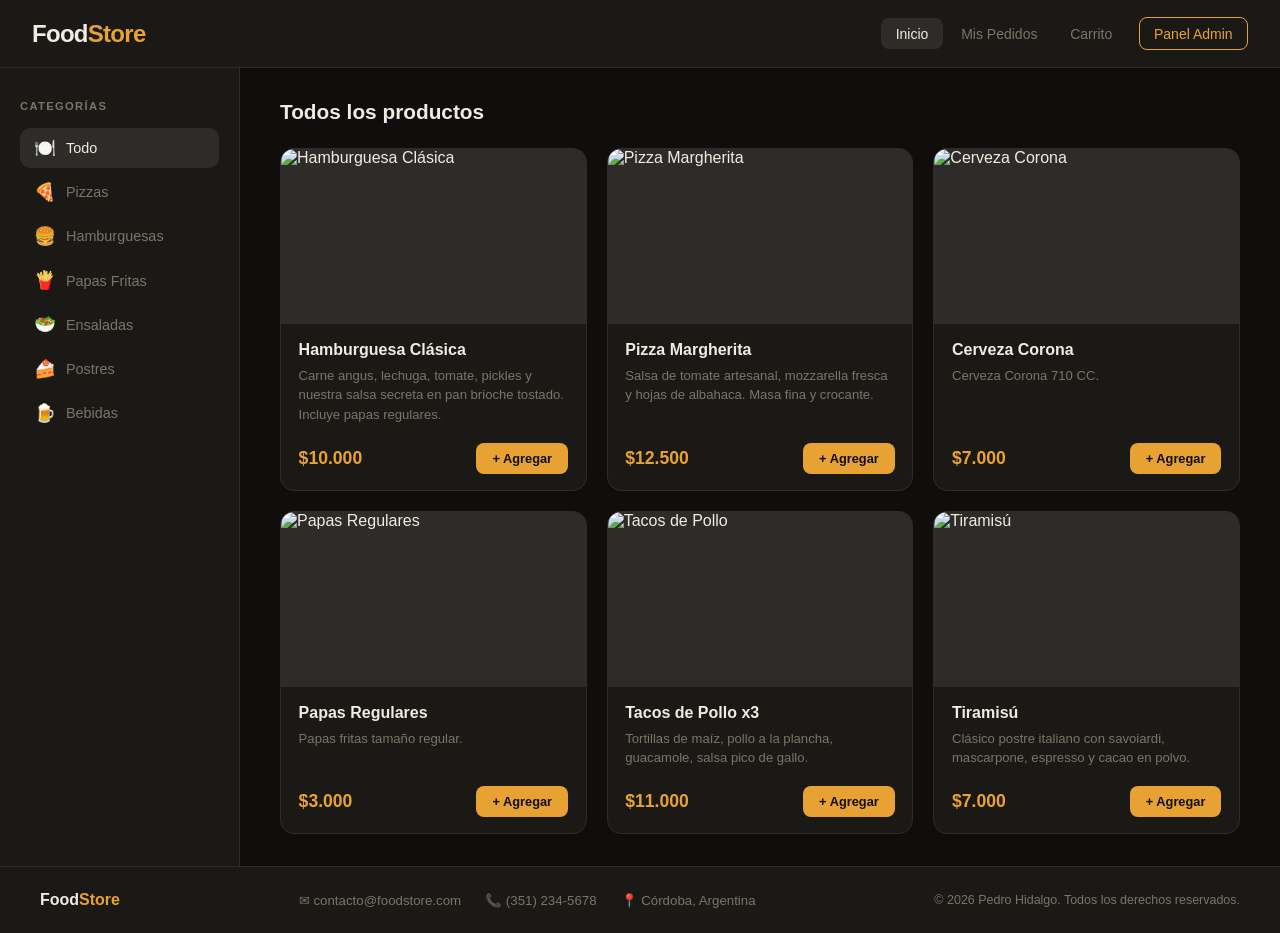
==== FoodStore/index.html @ 9117f425 "TP 1" ====
<!DOCTYPE html>
<html lang="es">
<head>
  <meta charset="UTF-8" />
  <meta name="viewport" content="width=device-width, initial-scale=1.0" />
  <title>Food Store - Catálogo</title>

  <style>
    /* ─── Variables ─────────────────────────────────────── */
    :root {
      --background: #0f0e0c;
      --surface:    #1a1916;
      --border:     #2e2c28;
      --accent:     #e8a234;
      --accent2:    #d45f2e;
      --text:       #f0ece4;
      --muted:      #7a7568;
      --radius:     14px;
      --transition: .25s cubic-bezier(.4,0,.2,1);
    }

    *, *::before, *::after { box-sizing: border-box; margin: 0; padding: 0; }

    /* html { scroll-behavior: smooth; } */

    body {
      font-family: sans-serif;
      background: var(--background);
      color: var(--text);
      min-height: 100vh;
      display: grid;
      grid-template-rows: auto 1fr auto;
      grid-template-columns: 240px 1fr;
      grid-template-areas:
        "header header"
        "aside  main"
        "footer footer";
    }

    /* ─── Header ────────────────────────────────────────── */
    header {
      grid-area: header;
      display: flex;
      align-items: center;
      justify-content: space-between;
      padding: 0 2rem;
      height: 68px;
      background: var(--surface);
      border-bottom: 1px solid var(--border);
      position: sticky;
      top: 0;
      z-index: 100;
    }

    header h1 {
      font-family: sans-serif;
      font-weight: 800;
      font-size: 1.5rem;
      letter-spacing: -0.03em;
      color: var(--text);
    }

    header h1 span {
      color: var(--accent);
    }

    nav {
      display: flex;
      gap: 0.25rem;
      align-items: center;
    }

    nav a {
      font-family: sans-serif;
      font-size: 0.875rem;
      font-weight: 500;
      color: var(--muted);
      text-decoration: none;
      padding: 0.45rem 0.9rem;
      border-radius: 8px;
      transition: color var(--transition), background var(--transition);
    }

    nav a:hover {
      color: var(--text);
      background: var(--border);
    }

    nav a.active {
      color: var(--text);
      background: var(--border);
    }

    nav a.admin {
      color: var(--accent);
      border: 1px solid var(--accent);
      margin-left: 0.5rem;
    }

    nav a.admin:hover {
      background: var(--accent);
      color: var(--background);
    }

    /* ─── Aside / Sidebar ───────────────────────────────── */
    aside {
      grid-area: aside;
      padding: 2rem 1.25rem;
      border-right: 1px solid var(--border);
      background: var(--surface);
    }

    aside h2 {
      font-family:  sans-serif;
      font-size: 0.7rem;
      font-weight: 700;
      letter-spacing: 0.12em;
      text-transform: uppercase;
      color: var(--muted);
      margin-bottom: 1rem;
    }

    aside ul {
      list-style: none;
      display: flex;
      flex-direction: column;
      gap: 0.25rem;
    }

    aside ul li a {
      display: flex;
      align-items: center;
      gap: 0.65rem;
      padding: 0.6rem 0.85rem;
      border-radius: 10px;
      font-size: 0.9rem;
      font-weight: 400;
      color: var(--muted);
      text-decoration: none;
      transition: background var(--transition), color var(--transition);
    }

    aside ul li a:hover,
    aside ul li a.active {
      background: var(--border);
      color: var(--text);
    }

    aside ul li a .cat-icon {
      font-size: 1.1rem;
    }

    /* ─── Main ──────────────────────────────────────────── */
    main {
      grid-area: main;
      padding: 2rem 2.5rem;
      overflow-y: auto;
    }

    /* Section title */
    .section-title {
      font-family:  sans-serif;
      font-size: 1.3rem;
      font-weight: 700;
      margin-bottom: 1.5rem;
      color: var(--text);
    }

    /* Product grid */
    .product-grid {
      display: grid;
      grid-template-columns: repeat(auto-fill, minmax(230px, 1fr));
      gap: 1.25rem;
    }

    article.product-card {
      background: var(--surface);
      border: 1px solid var(--border);
      border-radius: var(--radius);
      overflow: hidden;
      display: flex;
      flex-direction: column;
      transition: transform var(--transition), border-color var(--transition), box-shadow var(--transition);
      animation: fadeUp .4s ease both;
    }

    article.product-card:hover {
      transform: translateY(-4px);
      border-color: var(--accent);
      box-shadow: 0 12px 20px rgba(232,162,52,.12);
    }

    .product-img-wrap {
      position: relative;
      height: 175px;
      background: var(--border);
      overflow: hidden;
    }

    .product-img-wrap img {
      width: 100%;
      height: 100%;
      object-fit: cover;
      transition: transform .4s ease;
    }

    article.product-card:hover .product-img-wrap img {
      transform: scale(1.06);
    }

    .product-info {
      padding: 1rem 1.1rem;
      flex: 1;
      display: flex;
      flex-direction: column;
      gap: 0.4rem;
    }

    .product-info h3 {
      font-family:  sans-serif;
      font-size: 1rem;
      font-weight: 700;
      line-height: 1.2;
    }

    .product-info p {
      font-size: 0.82rem;
      color: var(--muted);
      line-height: 1.5;
      flex: 1;
    }

    .product-footer {
      display: flex;
      align-items: center;
      justify-content: space-between;
      margin-top: 0.75rem;
    }

    .product-footer strong {
      font-family:  sans-serif;
      font-size: 1.1rem;
      font-weight: 800;
      color: var(--accent);
    }

    .btn-add {
      background: var(--accent);
      color: var(--background);
      border: none;
      padding: 0.5rem 1rem;
      border-radius: 8px;
      font-family:  sans-serif;
      font-weight: 700;
      font-size: 0.8rem;
      cursor: pointer;
      transition: background var(--transition), transform var(--transition);
    }

    .btn-add:hover {
      background: var(--accent2);
      transform: scale(1.04);
    }

    .btn-add:active {
      transform: scale(0.97);
    }

    footer {
      grid-area: footer;
      background: var(--surface);
      border-top: 1px solid var(--border);
      padding: 1.5rem 2.5rem;
      display: flex;
      align-items: center;
      justify-content: space-between;
      gap: 1rem;
      flex-wrap: wrap;
    }

    footer .footer-brand {
      font-family:  sans-serif;
      font-weight: 800;
      font-size: 1rem;
      color: var(--text);
    }

    footer .footer-brand span { color: var(--accent); }

    footer .footer-contact {
      font-size: 0.83rem;
      color: var(--muted);
      display: flex;
      gap: 1.5rem;
      flex-wrap: wrap;
    }

    footer .footer-contact a {
      color: var(--muted);
      text-decoration: none;
      transition: color var(--transition);
    }

    footer .footer-contact a:hover { color: var(--accent); }

    footer .footer-copy {
      font-size: 0.78rem;
      color: var(--muted);
    }

    /* ─── Responsive ────────────────────────────────────── */
    @media (max-width: 768px) {
      body {
        grid-template-columns: 1fr;
        grid-template-areas:
          "header"
          "aside"
          "main"
          "footer";
      }

      aside {
        border-right: none;
        border-bottom: 1px solid var(--border);
        padding: 1rem 1.25rem;
      }

      aside ul { flex-direction: row; flex-wrap: wrap; }

      main { padding: 1.5rem 1.25rem; }

      header { padding: 0 1.25rem; }

      header h1 { font-size: 1.2rem; }

      nav a { font-size: 0.78rem; padding: 0.4rem 0.65rem; }
    }
  </style>
</head>
<body>

  <header>
    <h1>Food<span>Store</span></h1>
    <nav>
      <a href="index.html" class="active">Inicio</a>
      <a href="#">Mis Pedidos</a>
      <a href="#">Carrito</a>
      <a href="admin.html" class="admin">Panel Admin</a>
    </nav>
  </header>

  <aside>
    <h2>Categorías</h2>
    <ul>
      <li><a href="#" class="active"><span class="cat-icon">🍽️</span> Todo</a></li>
      <li><a href="#"><span class="cat-icon">🍕</span> Pizzas</a></li>
      <li><a href="#"><span class="cat-icon">🍔</span> Hamburguesas</a></li>
      <li><a href="#"><span class="cat-icon">🍟</span> Papas Fritas</a></li>
      <li><a href="#"><span class="cat-icon">🥗</span> Ensaladas</a></li>
      <li><a href="#"><span class="cat-icon">🍰</span> Postres</a></li>
      <li><a href="#"><span class="cat-icon">🍺</span> Bebidas</a></li>
    </ul>
  </aside>

  <main>

    <p class="section-title">Todos los productos</p>

    <section class="product-grid" aria-label="Catálogo de productos">

      <article class="product-card">
        <div class="product-img-wrap">
          <img src="/assets/burguer.jpg" alt="Hamburguesa Clásica" />
        </div>
        <div class="product-info">
          <h3>Hamburguesa Clásica</h3>
          <p>Carne angus, lechuga, tomate, pickles y nuestra salsa secreta en pan brioche tostado. Incluye papas regulares.</p>
          <div class="product-footer">
            <strong>$10.000
            </strong>
            <button class="btn-add" >+ Agregar</button>
          </div>
        </div>
      </article>

      <article class="product-card">
        <div class="product-img-wrap">
          <img src="/assets/pizza.jpg" alt="Pizza Margherita" />
        </div>
        <div class="product-info">
          <h3>Pizza Margherita</h3>
          <p>Salsa de tomate artesanal, mozzarella fresca y hojas de albahaca. Masa fina y crocante.</p>
          <div class="product-footer">
            <strong>$12.500</strong>
            <button class="btn-add" >+ Agregar</button>
          </div>
        </div>
      </article>

      <article class="product-card">
        <div class="product-img-wrap">
          <img src="/assets/corona.jpg" alt="Cerveza Corona" />
        </div>
        <div class="product-info">
          <h3>Cerveza Corona</h3>
          <p>Cerveza Corona 710 CC.</p>
          <div class="product-footer">
            <strong>$7.000</strong>
            <button class="btn-add" onclick="alert('¡Agregado al carrito!')">+ Agregar</button>
          </div>
        </div>
      </article>

      <article class="product-card">
        <div class="product-img-wrap">
          <img src="/assets/papas.jpg" alt="Papas Regulares" />
        </div>
        <div class="product-info">
          <h3>Papas Regulares</h3>
          <p>Papas fritas tamaño regular.</p>
          <div class="product-footer">
            <strong>$3.000</strong>
            <button class="btn-add">+ Agregar</button>
          </div>
        </div>
      </article>

      <article class="product-card">
        <div class="product-img-wrap">
          <img src="/assets/tacos.jpg" alt="Tacos de Pollo" />
        </div>
        <div class="product-info">
          <h3>Tacos de Pollo x3</h3>
          <p>Tortillas de maíz, pollo a la plancha, guacamole, salsa pico de gallo.</p>
          <div class="product-footer">
            <strong>$11.000</strong>
            <button class="btn-add">+ Agregar</button>
          </div>
        </div>
      </article>

      <article class="product-card">
        <div class="product-img-wrap">
          <img src="/assets/tiramisu.jpg" alt="Tiramisú" />
        </div>
        <div class="product-info">
          <h3>Tiramisú</h3>
          <p>Clásico postre italiano con savoiardi, mascarpone, espresso y cacao en polvo.</p>
          <div class="product-footer">
            <strong>$7.000</strong>
            <button class="btn-add" >+ Agregar</button>
          </div>
        </div>
      </article>

    </section>
  </main>

  <footer>
    <div class="footer-brand">Food<span>Store</span></div>
    <div class="footer-contact">
      <a href="mailto:contacto@foodstore.com">✉ contacto@foodstore.com</a>
      <a href="tel:+543512345678">📞 (351) 234-5678</a>
      <span>📍 Córdoba, Argentina</span>
    </div>
    <div class="footer-copy">© 2026 Pedro Hidalgo. Todos los derechos reservados.</div>
  </footer>

</body>
</html>
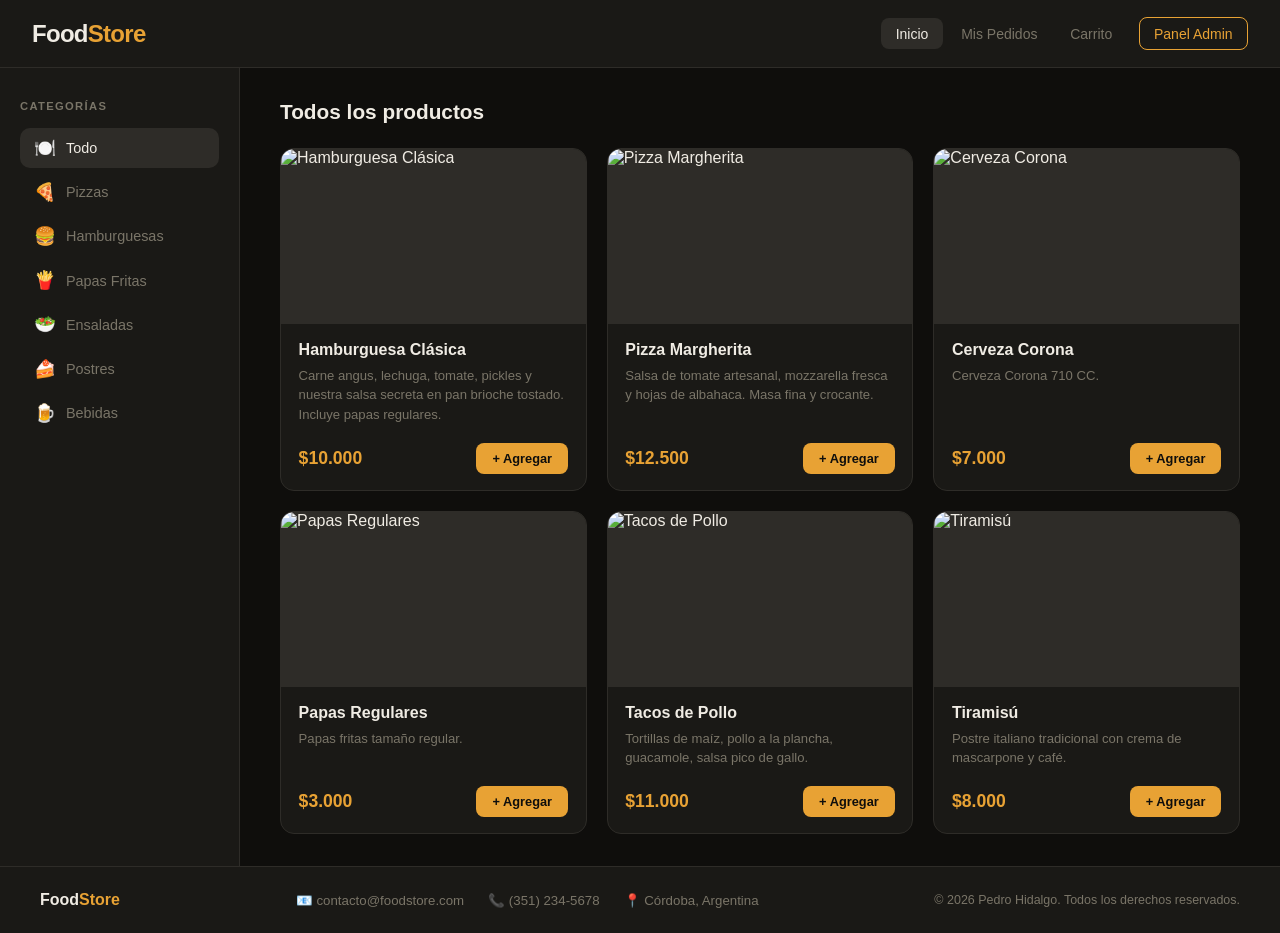
==== commit e0f258e0: "TP 3" ====
--- a/FoodStore/index.html
+++ b/FoodStore/index.html
@@ -4,338 +4,10 @@
   <meta charset="UTF-8" />
   <meta name="viewport" content="width=device-width, initial-scale=1.0" />
   <title>Food Store - Catálogo</title>
-
-  <style>
-    /* ─── Variables ─────────────────────────────────────── */
-    :root {
-      --background: #0f0e0c;
-      --surface:    #1a1916;
-      --border:     #2e2c28;
-      --accent:     #e8a234;
-      --accent2:    #d45f2e;
-      --text:       #f0ece4;
-      --muted:      #7a7568;
-      --radius:     14px;
-      --transition: .25s cubic-bezier(.4,0,.2,1);
-    }
-
-    *, *::before, *::after { box-sizing: border-box; margin: 0; padding: 0; }
-
-    /* html { scroll-behavior: smooth; } */
-
-    body {
-      font-family: sans-serif;
-      background: var(--background);
-      color: var(--text);
-      min-height: 100vh;
-      display: grid;
-      grid-template-rows: auto 1fr auto;
-      grid-template-columns: 240px 1fr;
-      grid-template-areas:
-        "header header"
-        "aside  main"
-        "footer footer";
-    }
-
-    /* ─── Header ────────────────────────────────────────── */
-    header {
-      grid-area: header;
-      display: flex;
-      align-items: center;
-      justify-content: space-between;
-      padding: 0 2rem;
-      height: 68px;
-      background: var(--surface);
-      border-bottom: 1px solid var(--border);
-      position: sticky;
-      top: 0;
-      z-index: 100;
-    }
-
-    header h1 {
-      font-family: sans-serif;
-      font-weight: 800;
-      font-size: 1.5rem;
-      letter-spacing: -0.03em;
-      color: var(--text);
-    }
-
-    header h1 span {
-      color: var(--accent);
-    }
-
-    nav {
-      display: flex;
-      gap: 0.25rem;
-      align-items: center;
-    }
-
-    nav a {
-      font-family: sans-serif;
-      font-size: 0.875rem;
-      font-weight: 500;
-      color: var(--muted);
-      text-decoration: none;
-      padding: 0.45rem 0.9rem;
-      border-radius: 8px;
-      transition: color var(--transition), background var(--transition);
-    }
-
-    nav a:hover {
-      color: var(--text);
-      background: var(--border);
-    }
-
-    nav a.active {
-      color: var(--text);
-      background: var(--border);
-    }
-
-    nav a.admin {
-      color: var(--accent);
-      border: 1px solid var(--accent);
-      margin-left: 0.5rem;
-    }
-
-    nav a.admin:hover {
-      background: var(--accent);
-      color: var(--background);
-    }
-
-    /* ─── Aside / Sidebar ───────────────────────────────── */
-    aside {
-      grid-area: aside;
-      padding: 2rem 1.25rem;
-      border-right: 1px solid var(--border);
-      background: var(--surface);
-    }
-
-    aside h2 {
-      font-family:  sans-serif;
-      font-size: 0.7rem;
-      font-weight: 700;
-      letter-spacing: 0.12em;
-      text-transform: uppercase;
-      color: var(--muted);
-      margin-bottom: 1rem;
-    }
-
-    aside ul {
-      list-style: none;
-      display: flex;
-      flex-direction: column;
-      gap: 0.25rem;
-    }
-
-    aside ul li a {
-      display: flex;
-      align-items: center;
-      gap: 0.65rem;
-      padding: 0.6rem 0.85rem;
-      border-radius: 10px;
-      font-size: 0.9rem;
-      font-weight: 400;
-      color: var(--muted);
-      text-decoration: none;
-      transition: background var(--transition), color var(--transition);
-    }
-
-    aside ul li a:hover,
-    aside ul li a.active {
-      background: var(--border);
-      color: var(--text);
-    }
-
-    aside ul li a .cat-icon {
-      font-size: 1.1rem;
-    }
-
-    /* ─── Main ──────────────────────────────────────────── */
-    main {
-      grid-area: main;
-      padding: 2rem 2.5rem;
-      overflow-y: auto;
-    }
-
-    /* Section title */
-    .section-title {
-      font-family:  sans-serif;
-      font-size: 1.3rem;
-      font-weight: 700;
-      margin-bottom: 1.5rem;
-      color: var(--text);
-    }
-
-    /* Product grid */
-    .product-grid {
-      display: grid;
-      grid-template-columns: repeat(auto-fill, minmax(230px, 1fr));
-      gap: 1.25rem;
-    }
-
-    article.product-card {
-      background: var(--surface);
-      border: 1px solid var(--border);
-      border-radius: var(--radius);
-      overflow: hidden;
-      display: flex;
-      flex-direction: column;
-      transition: transform var(--transition), border-color var(--transition), box-shadow var(--transition);
-      animation: fadeUp .4s ease both;
-    }
-
-    article.product-card:hover {
-      transform: translateY(-4px);
-      border-color: var(--accent);
-      box-shadow: 0 12px 20px rgba(232,162,52,.12);
-    }
-
-    .product-img-wrap {
-      position: relative;
-      height: 175px;
-      background: var(--border);
-      overflow: hidden;
-    }
-
-    .product-img-wrap img {
-      width: 100%;
-      height: 100%;
-      object-fit: cover;
-      transition: transform .4s ease;
-    }
-
-    article.product-card:hover .product-img-wrap img {
-      transform: scale(1.06);
-    }
-
-    .product-info {
-      padding: 1rem 1.1rem;
-      flex: 1;
-      display: flex;
-      flex-direction: column;
-      gap: 0.4rem;
-    }
-
-    .product-info h3 {
-      font-family:  sans-serif;
-      font-size: 1rem;
-      font-weight: 700;
-      line-height: 1.2;
-    }
-
-    .product-info p {
-      font-size: 0.82rem;
-      color: var(--muted);
-      line-height: 1.5;
-      flex: 1;
-    }
-
-    .product-footer {
-      display: flex;
-      align-items: center;
-      justify-content: space-between;
-      margin-top: 0.75rem;
-    }
-
-    .product-footer strong {
-      font-family:  sans-serif;
-      font-size: 1.1rem;
-      font-weight: 800;
-      color: var(--accent);
-    }
-
-    .btn-add {
-      background: var(--accent);
-      color: var(--background);
-      border: none;
-      padding: 0.5rem 1rem;
-      border-radius: 8px;
-      font-family:  sans-serif;
-      font-weight: 700;
-      font-size: 0.8rem;
-      cursor: pointer;
-      transition: background var(--transition), transform var(--transition);
-    }
-
-    .btn-add:hover {
-      background: var(--accent2);
-      transform: scale(1.04);
-    }
-
-    .btn-add:active {
-      transform: scale(0.97);
-    }
-
-    footer {
-      grid-area: footer;
-      background: var(--surface);
-      border-top: 1px solid var(--border);
-      padding: 1.5rem 2.5rem;
-      display: flex;
-      align-items: center;
-      justify-content: space-between;
-      gap: 1rem;
-      flex-wrap: wrap;
-    }
-
-    footer .footer-brand {
-      font-family:  sans-serif;
-      font-weight: 800;
-      font-size: 1rem;
-      color: var(--text);
-    }
-
-    footer .footer-brand span { color: var(--accent); }
-
-    footer .footer-contact {
-      font-size: 0.83rem;
-      color: var(--muted);
-      display: flex;
-      gap: 1.5rem;
-      flex-wrap: wrap;
-    }
-
-    footer .footer-contact a {
-      color: var(--muted);
-      text-decoration: none;
-      transition: color var(--transition);
-    }
-
-    footer .footer-contact a:hover { color: var(--accent); }
-
-    footer .footer-copy {
-      font-size: 0.78rem;
-      color: var(--muted);
-    }
-
-    /* ─── Responsive ────────────────────────────────────── */
-    @media (max-width: 768px) {
-      body {
-        grid-template-columns: 1fr;
-        grid-template-areas:
-          "header"
-          "aside"
-          "main"
-          "footer";
-      }
-
-      aside {
-        border-right: none;
-        border-bottom: 1px solid var(--border);
-        padding: 1rem 1.25rem;
-      }
-
-      aside ul { flex-direction: row; flex-wrap: wrap; }
-
-      main { padding: 1.5rem 1.25rem; }
-
-      header { padding: 0 1.25rem; }
-
-      header h1 { font-size: 1.2rem; }
-
-      nav a { font-size: 0.78rem; padding: 0.4rem 0.65rem; }
-    }
-  </style>
+  <link rel="stylesheet" href="css/styles.css"/>
+  <link rel="icon" href="assets/favicon.ico">
+  <script src="js/data.js" defer></script>
+  <script src="js/main.js" defer></script>
 </head>
 <body>
 
@@ -351,14 +23,8 @@
 
   <aside>
     <h2>Categorías</h2>
-    <ul>
-      <li><a href="#" class="active"><span class="cat-icon">🍽️</span> Todo</a></li>
-      <li><a href="#"><span class="cat-icon">🍕</span> Pizzas</a></li>
-      <li><a href="#"><span class="cat-icon">🍔</span> Hamburguesas</a></li>
-      <li><a href="#"><span class="cat-icon">🍟</span> Papas Fritas</a></li>
-      <li><a href="#"><span class="cat-icon">🥗</span> Ensaladas</a></li>
-      <li><a href="#"><span class="cat-icon">🍰</span> Postres</a></li>
-      <li><a href="#"><span class="cat-icon">🍺</span> Bebidas</a></li>
+    <ul id="lista-categorias">
+
     </ul>
   </aside>
 
@@ -366,92 +32,7 @@
 
     <p class="section-title">Todos los productos</p>
 
-    <section class="product-grid" aria-label="Catálogo de productos">
-
-      <article class="product-card">
-        <div class="product-img-wrap">
-          <img src="/assets/burguer.jpg" alt="Hamburguesa Clásica" />
-        </div>
-        <div class="product-info">
-          <h3>Hamburguesa Clásica</h3>
-          <p>Carne angus, lechuga, tomate, pickles y nuestra salsa secreta en pan brioche tostado. Incluye papas regulares.</p>
-          <div class="product-footer">
-            <strong>$10.000
-            </strong>
-            <button class="btn-add" >+ Agregar</button>
-          </div>
-        </div>
-      </article>
-
-      <article class="product-card">
-        <div class="product-img-wrap">
-          <img src="/assets/pizza.jpg" alt="Pizza Margherita" />
-        </div>
-        <div class="product-info">
-          <h3>Pizza Margherita</h3>
-          <p>Salsa de tomate artesanal, mozzarella fresca y hojas de albahaca. Masa fina y crocante.</p>
-          <div class="product-footer">
-            <strong>$12.500</strong>
-            <button class="btn-add" >+ Agregar</button>
-          </div>
-        </div>
-      </article>
-
-      <article class="product-card">
-        <div class="product-img-wrap">
-          <img src="/assets/corona.jpg" alt="Cerveza Corona" />
-        </div>
-        <div class="product-info">
-          <h3>Cerveza Corona</h3>
-          <p>Cerveza Corona 710 CC.</p>
-          <div class="product-footer">
-            <strong>$7.000</strong>
-            <button class="btn-add" onclick="alert('¡Agregado al carrito!')">+ Agregar</button>
-          </div>
-        </div>
-      </article>
-
-      <article class="product-card">
-        <div class="product-img-wrap">
-          <img src="/assets/papas.jpg" alt="Papas Regulares" />
-        </div>
-        <div class="product-info">
-          <h3>Papas Regulares</h3>
-          <p>Papas fritas tamaño regular.</p>
-          <div class="product-footer">
-            <strong>$3.000</strong>
-            <button class="btn-add">+ Agregar</button>
-          </div>
-        </div>
-      </article>
-
-      <article class="product-card">
-        <div class="product-img-wrap">
-          <img src="/assets/tacos.jpg" alt="Tacos de Pollo" />
-        </div>
-        <div class="product-info">
-          <h3>Tacos de Pollo x3</h3>
-          <p>Tortillas de maíz, pollo a la plancha, guacamole, salsa pico de gallo.</p>
-          <div class="product-footer">
-            <strong>$11.000</strong>
-            <button class="btn-add">+ Agregar</button>
-          </div>
-        </div>
-      </article>
-
-      <article class="product-card">
-        <div class="product-img-wrap">
-          <img src="/assets/tiramisu.jpg" alt="Tiramisú" />
-        </div>
-        <div class="product-info">
-          <h3>Tiramisú</h3>
-          <p>Clásico postre italiano con savoiardi, mascarpone, espresso y cacao en polvo.</p>
-          <div class="product-footer">
-            <strong>$7.000</strong>
-            <button class="btn-add" >+ Agregar</button>
-          </div>
-        </div>
-      </article>
+    <section class="product-grid" aria-label="Catálogo de productos" id="contenedor-productos">
 
     </section>
   </main>
@@ -459,7 +40,7 @@
   <footer>
     <div class="footer-brand">Food<span>Store</span></div>
     <div class="footer-contact">
-      <a href="mailto:contacto@foodstore.com">✉ contacto@foodstore.com</a>
+      <a href="mailto: pedro.hidalgo@tupad.utn.edu.ar"> 📧 contacto@foodstore.com</a>
       <a href="tel:+543512345678">📞 (351) 234-5678</a>
       <span>📍 Córdoba, Argentina</span>
     </div>
--- a/FoodStore/css/styles.css
+++ b/FoodStore/css/styles.css
@@ -0,0 +1,329 @@
+
+    /* ─── Variables ─────────────────────────────────────── */
+    :root {
+      --background: #0f0e0c;
+      --surface:    #1a1916;
+      --border:     #2e2c28;
+      --accent:     #e8a234;
+      --accent2:    #d45f2e;
+      --text:       #f0ece4;
+      --muted:      #7a7568;
+      --radius:     14px;
+      --transition: .25s cubic-bezier(.4,0,.2,1);
+    }
+
+    *, *::before, *::after { box-sizing: border-box; margin: 0; padding: 0; }
+
+
+    body {
+      font-family: sans-serif;
+      background: var(--background);
+      color: var(--text);
+      min-height: 100vh;
+      display: grid;
+      grid-template-rows: auto 1fr auto;
+      grid-template-columns: 240px 1fr;
+      grid-template-areas:
+        "header header"
+        "aside  main"
+        "footer footer";
+    }
+
+    /* ─── Header ────────────────────────────────────────── */
+    header {
+      grid-area: header;
+      display: flex;
+      align-items: center;
+      justify-content: space-between;
+      padding: 0 2rem;
+      height: 68px;
+      background: var(--surface);
+      border-bottom: 1px solid var(--border);
+      position: sticky;
+      top: 0;
+      z-index: 100;
+    }
+
+    header h1 {
+      font-family: sans-serif;
+      font-weight: 800;
+      font-size: 1.5rem;
+      letter-spacing: -0.03em;
+      color: var(--text);
+    }
+
+    header h1 span {
+      color: var(--accent);
+    }
+
+    nav {
+      display: flex;
+      gap: 0.25rem;
+      align-items: center;
+    }
+
+    nav a {
+      font-family: sans-serif;
+      font-size: 0.875rem;
+      font-weight: 500;
+      color: var(--muted);
+      text-decoration: none;
+      padding: 0.45rem 0.9rem;
+      border-radius: 8px;
+      transition: color var(--transition), background var(--transition);
+    }
+
+    nav a:hover {
+      color: var(--text);
+      background: var(--border);
+    }
+
+    nav a.active {
+      color: var(--text);
+      background: var(--border);
+    }
+
+    nav a.admin {
+      color: var(--accent);
+      border: 1px solid var(--accent);
+      margin-left: 0.5rem;
+    }
+
+    nav a.admin:hover {
+      background: var(--accent);
+      color: var(--background);
+    }
+
+    /* ─── Aside / Sidebar ───────────────────────────────── */
+    aside {
+      grid-area: aside;
+      padding: 2rem 1.25rem;
+      border-right: 1px solid var(--border);
+      background: var(--surface);
+    }
+
+    aside h2 {
+      font-family:  sans-serif;
+      font-size: 0.7rem;
+      font-weight: 700;
+      letter-spacing: 0.12em;
+      text-transform: uppercase;
+      color: var(--muted);
+      margin-bottom: 1rem;
+    }
+
+    aside ul {
+      list-style: none;
+      display: flex;
+      flex-direction: column;
+      gap: 0.25rem;
+    }
+
+    aside ul li a {
+      display: flex;
+      align-items: center;
+      gap: 0.65rem;
+      padding: 0.6rem 0.85rem;
+      border-radius: 10px;
+      font-size: 0.9rem;
+      font-weight: 400;
+      color: var(--muted);
+      text-decoration: none;
+      transition: background var(--transition), color var(--transition);
+    }
+
+    aside ul li a:hover,
+    aside ul li a.active {
+      background: var(--border);
+      color: var(--text);
+    }
+
+    aside ul li a .cat-icon {
+      font-size: 1.1rem;
+    }
+
+    /* ─── Main ──────────────────────────────────────────── */
+    main {
+      grid-area: main;
+      padding: 2rem 2.5rem;
+      overflow-y: auto;
+    }
+
+    /* Section title */
+    .section-title {
+      font-family:  sans-serif;
+      font-size: 1.3rem;
+      font-weight: 700;
+      margin-bottom: 1.5rem;
+      color: var(--text);
+    }
+
+    /* Product grid */
+    .product-grid {
+      display: grid;
+      grid-template-columns: repeat(auto-fill, minmax(230px, 1fr));
+      gap: 1.25rem;
+    }
+
+    article.product-card {
+      background: var(--surface);
+      border: 1px solid var(--border);
+      border-radius: var(--radius);
+      overflow: hidden;
+      display: flex;
+      flex-direction: column;
+      transition: transform var(--transition), border-color var(--transition), box-shadow var(--transition);
+      animation: fadeUp .4s ease both;
+    }
+
+    article.product-card:hover {
+      transform: translateY(-4px);
+      border-color: var(--accent);
+      box-shadow: 0 12px 20px rgba(232,162,52,.12);
+    }
+
+    .product-img-wrap {
+      position: relative;
+      height: 175px;
+      background: var(--border);
+      overflow: hidden;
+    }
+
+    .product-img-wrap img {
+      width: 100%;
+      height: 100%;
+      object-fit: cover;
+      transition: transform .4s ease;
+    }
+
+    article.product-card:hover .product-img-wrap img {
+      transform: scale(1.06);
+    }
+
+    .product-info {
+      padding: 1rem 1.1rem;
+      flex: 1;
+      display: flex;
+      flex-direction: column;
+      gap: 0.4rem;
+    }
+
+    .product-info h3 {
+      font-family:  sans-serif;
+      font-size: 1rem;
+      font-weight: 700;
+      line-height: 1.2;
+    }
+
+    .product-info p {
+      font-size: 0.82rem;
+      color: var(--muted);
+      line-height: 1.5;
+      flex: 1;
+    }
+
+    .product-footer {
+      display: flex;
+      align-items: center;
+      justify-content: space-between;
+      margin-top: 0.75rem;
+    }
+
+    .product-footer strong {
+      font-family:  sans-serif;
+      font-size: 1.1rem;
+      font-weight: 800;
+      color: var(--accent);
+    }
+
+    .btn-add {
+      background: var(--accent);
+      color: var(--background);
+      border: none;
+      padding: 0.5rem 1rem;
+      border-radius: 8px;
+      font-family:  sans-serif;
+      font-weight: 700;
+      font-size: 0.8rem;
+      cursor: pointer;
+      transition: background var(--transition), transform var(--transition);
+    }
+
+    .btn-add:hover {
+      background: var(--accent2);
+      transform: scale(1.04);
+    }
+
+    .btn-add:active {
+      transform: scale(0.97);
+    }
+
+    footer {
+      grid-area: footer;
+      background: var(--surface);
+      border-top: 1px solid var(--border);
+      padding: 1.5rem 2.5rem;
+      display: flex;
+      align-items: center;
+      justify-content: space-between;
+      gap: 1rem;
+      flex-wrap: wrap;
+    }
+
+    footer .footer-brand {
+      font-family:  sans-serif;
+      font-weight: 800;
+      font-size: 1rem;
+      color: var(--text);
+    }
+
+    footer .footer-brand span { color: var(--accent); }
+
+    footer .footer-contact {
+      font-size: 0.83rem;
+      color: var(--muted);
+      display: flex;
+      gap: 1.5rem;
+      flex-wrap: wrap;
+    }
+
+    footer .footer-contact a {
+      color: var(--muted);
+      text-decoration: none;
+      transition: color var(--transition);
+    }
+
+    footer .footer-contact a:hover { color: var(--accent); }
+
+    footer .footer-copy {
+      font-size: 0.78rem;
+      color: var(--muted);
+    }
+
+    /* ─── Responsive ────────────────────────────────────── */
+    @media (max-width: 768px) {
+      body {
+        grid-template-columns: 1fr;
+        grid-template-areas:
+          "header"
+          "aside"
+          "main"
+          "footer";
+      }
+
+      aside {
+        border-right: none;
+        border-bottom: 1px solid var(--border);
+        padding: 1rem 1.25rem;
+      }
+
+      aside ul { flex-direction: row; flex-wrap: wrap; }
+
+      main { padding: 1.5rem 1.25rem; }
+
+      header { padding: 0 1.25rem; }
+
+      header h1 { font-size: 1.2rem; }
+
+      nav a { font-size: 0.78rem; padding: 0.4rem 0.65rem; }
+    }
